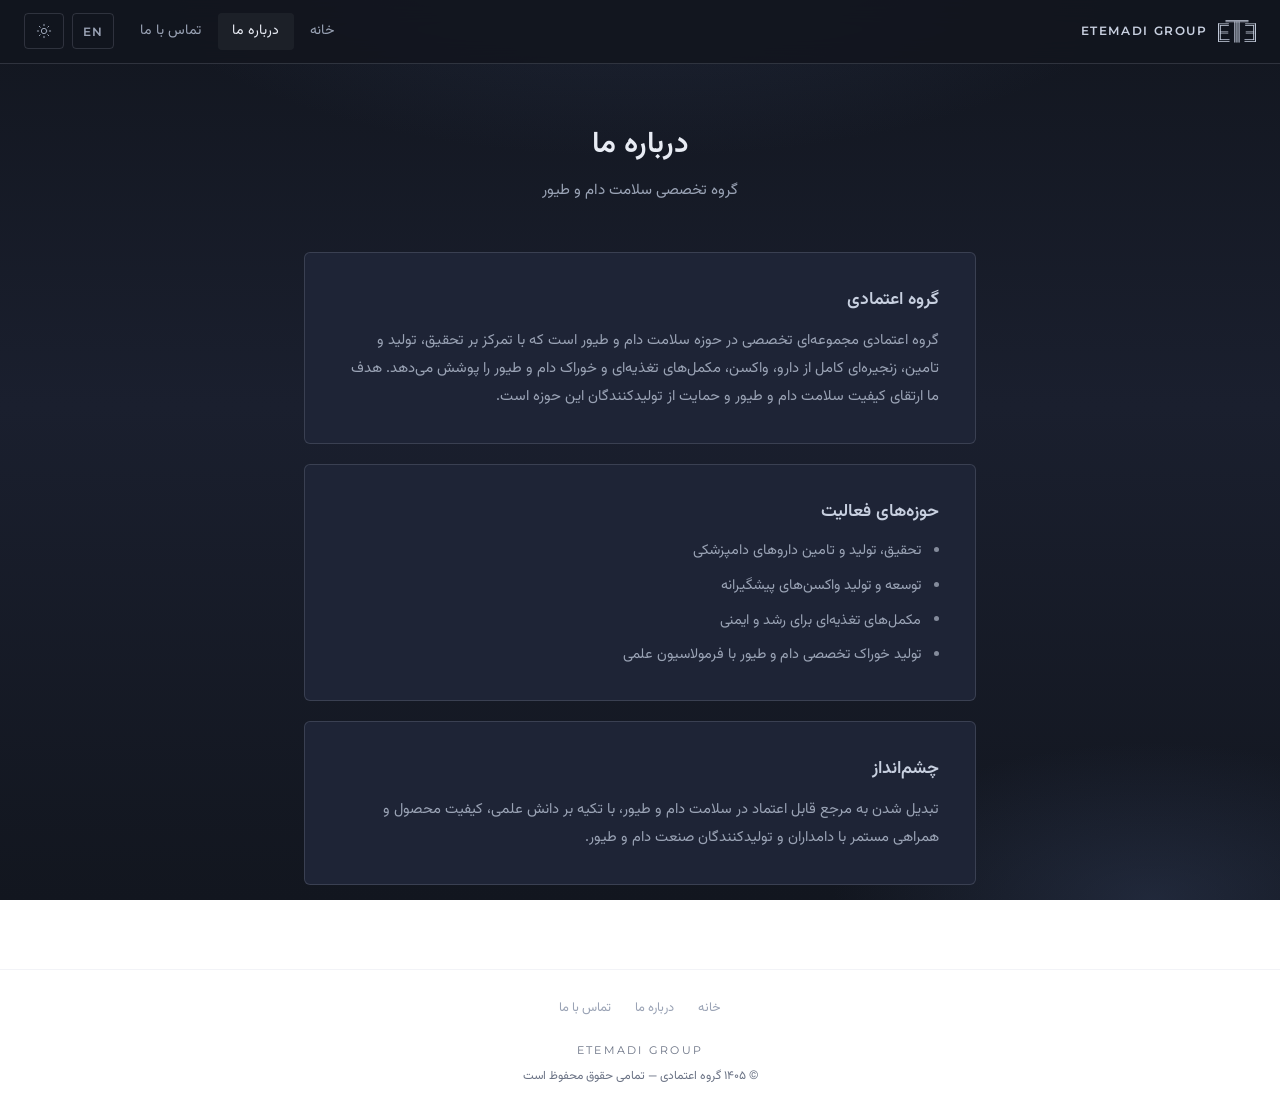
==== about.html @ 2804ebe1 "Add project" ====
﻿<!DOCTYPE html>
<html lang="fa" dir="rtl" data-theme="dark">
<head>
  <meta charset="UTF-8" />
  <meta name="viewport" content="width=device-width, initial-scale=1.0" />
  <title>درباره ما | گروه اعتمادی</title>
  <meta name="description" content="آشنایی با گروه اعتمادی — گروه تخصصی سلامت دام و طیور" />
  <link rel="preconnect" href="https://fonts.googleapis.com" />
  <link rel="preconnect" href="https://fonts.gstatic.com" crossorigin />
  <link href="https://fonts.googleapis.com/css2?family=Montserrat:wght@400;500;600&family=Vazirmatn:wght@300;400;500;600;700&display=swap" rel="stylesheet" />
  <link rel="stylesheet" href="css/style.css" />
  <link rel="icon" href="assets/logo.svg" type="image/svg+xml" />
  <script>
    (function () {
      var t = localStorage.getItem("eg-theme");
      var l = localStorage.getItem("eg-lang");
      if (t === "light" || t === "dark") document.documentElement.setAttribute("data-theme", t);
      if (l === "en") { document.documentElement.lang = "en"; document.documentElement.dir = "ltr"; }
    })();
  </script>
</head>
<body data-page="about">
  <nav class="site-nav">
    <a href="index.html" class="nav-brand" aria-label="Etemadi Group">
      <svg class="logo-mark" viewBox="0 0 396 235" fill="currentColor" xmlns="http://www.w3.org/2000/svg" aria-hidden="true">
        <rect x="78" y="0" width="240" height="8"/><rect x="78" y="15" width="240" height="8"/>
        <rect x="170" y="15" width="11" height="220"/><rect x="192" y="15" width="11" height="220"/><rect x="214" y="15" width="11" height="220"/>
        <rect x="0" y="36" width="10" height="191"/><rect x="19" y="54" width="10" height="155"/>
        <rect x="0" y="36" width="113" height="8"/><rect x="19" y="54" width="94" height="8"/>
        <rect x="19" y="117" width="88" height="5"/><rect x="19" y="132" width="88" height="8"/>
        <rect x="19" y="201" width="101" height="8"/><rect x="0" y="219" width="120" height="8"/>
        <rect x="386" y="36" width="10" height="191"/><rect x="367" y="54" width="10" height="155"/>
        <rect x="283" y="36" width="113" height="8"/><rect x="283" y="54" width="94" height="8"/>
        <rect x="289" y="117" width="88" height="5"/><rect x="289" y="132" width="88" height="8"/>
        <rect x="276" y="201" width="101" height="8"/><rect x="276" y="219" width="120" height="8"/>
      </svg>
      <span data-i18n="brand.name">ETEMADI GROUP</span>
    </a>

    <div class="nav-end">
      <ul class="nav-links" id="navLinks">
        <li><a href="index.html" data-i18n="nav.home">خانه</a></li>
        <li><a href="about.html" class="active" data-i18n="nav.about">درباره ما</a></li>
        <li><a href="contact.html" data-i18n="nav.contact">تماس با ما</a></li>
      </ul>

      <div class="nav-controls">
        <button type="button" class="ctrl-btn" id="langToggle" title="Language">EN</button>
        <button type="button" class="ctrl-btn" id="themeToggle" aria-label="Theme">
          <svg viewBox="0 0 24 24" fill="none" stroke="currentColor" stroke-width="1.5" stroke-linecap="round" stroke-linejoin="round" data-theme-icon>
            <circle cx="12" cy="12" r="4"/>
            <path d="M12 2v2M12 20v2M4.93 4.93l1.41 1.41M17.66 17.66l1.41 1.41M2 12h2M20 12h2M4.93 19.07l1.41-1.41M17.66 6.34l1.41-1.41"/>
          </svg>
        </button>
        <button class="nav-toggle" type="button" id="navToggle" data-i18n-aria="nav.menu" aria-label="منو">☰</button>
      </div>
    </div>
  </nav>

  <header class="page-hero">
    <h1 data-i18n="about.title">درباره ما</h1>
    <p data-i18n="about.lead">گروه تخصصی سلامت دام و طیور</p>
  </header>

  <main class="page-content">
    <div class="about-block">
      <h2 data-i18n="about.who.title">گروه اعتمادی</h2>
      <p data-i18n="about.who.body">
        گروه اعتمادی مجموعه‌ای تخصصی در حوزه سلامت دام و طیور است که با تمرکز بر تحقیق،
        تولید و تامین، زنجیره‌ای کامل از دارو، واکسن، مکمل‌های تغذیه‌ای و خوراک دام و طیور را
        پوشش می‌دهد. هدف ما ارتقای کیفیت سلامت دام و طیور و حمایت از تولیدکنندگان این حوزه است.
      </p>
    </div>

    <div class="about-block">
      <h2 data-i18n="about.areas.title">حوزه‌های فعالیت</h2>
      <ul class="about-list">
        <li data-i18n="about.areas.1">تحقیق، تولید و تامین داروهای دامپزشکی</li>
        <li data-i18n="about.areas.2">توسعه و تولید واکسن‌های پیشگیرانه</li>
        <li data-i18n="about.areas.3">مکمل‌های تغذیه‌ای برای رشد و ایمنی</li>
        <li data-i18n="about.areas.4">تولید خوراک تخصصی دام و طیور با فرمولاسیون علمی</li>
      </ul>
    </div>

    <div class="about-block">
      <h2 data-i18n="about.vision.title">چشم‌انداز</h2>
      <p data-i18n="about.vision.body">
        تبدیل شدن به مرجع قابل اعتماد در سلامت دام و طیور، با تکیه بر دانش علمی،
        کیفیت محصول و همراهی مستمر با دامداران و تولیدکنندگان صنعت دام و طیور.
      </p>
    </div>
  </main>

  <footer class="site-footer">
    <ul class="footer-nav">
      <li><a href="index.html" data-i18n="nav.home">خانه</a></li>
      <li><a href="about.html" data-i18n="nav.about">درباره ما</a></li>
      <li><a href="contact.html" data-i18n="nav.contact">تماس با ما</a></li>
    </ul>
    <p class="footer-brand">ETEMADI GROUP</p>
    <p class="footer-copy" data-i18n="footer.copy">© ۱۴۰۵ گروه اعتمادی — تمامی حقوق محفوظ است</p>
  </footer>

  <script src="js/app.js"></script>
</body>
</html>
---- css/style.css ----
/* Dark theme — navy / charcoal (original) */
:root,
[data-theme="dark"] {
  --bg: #1a1f2e;
  --bg-deep: #12161f;
  --bg-card: #1e2436;
  --bg-nav: rgba(18, 22, 31, 0.9);
  --border: rgba(180, 190, 210, 0.18);
  --border-hover: rgba(200, 210, 230, 0.4);
  --text: #e8ecf4;
  --text-muted: #9aa3b5;
  --text-dim: #6b7385;
  --accent: #c8d0e0;
  --icon-frame: rgba(180, 190, 210, 0.28);
  --btn-bg: #c8d0e0;
  --btn-text: #12161f;
  --glow: rgba(60, 75, 110, 0.35);
  --shadow: rgba(0, 0, 0, 0.35);
  --success: #8fbf9a;
}

/* Light theme */
[data-theme="light"] {
  --bg: #eef1f6;
  --bg-deep: #e2e6ee;
  --bg-card: #ffffff;
  --bg-nav: rgba(255, 255, 255, 0.92);
  --border: rgba(26, 31, 46, 0.12);
  --border-hover: rgba(26, 31, 46, 0.28);
  --text: #1a1f2e;
  --text-muted: #4a5368;
  --text-dim: #7a8498;
  --accent: #1a1f2e;
  --icon-frame: rgba(26, 31, 46, 0.2);
  --btn-bg: #1a1f2e;
  --btn-text: #eef1f6;
  --glow: rgba(60, 75, 110, 0.1);
  --shadow: rgba(26, 31, 46, 0.12);
  --success: #2d6a4f;
}

:root {
  --max: 1100px;
  --nav-h: 64px;
}

*,
*::before,
*::after {
  box-sizing: border-box;
  margin: 0;
  padding: 0;
}

html {
  scroll-behavior: smooth;
}

body {
  font-family: "Vazirmatn", "Montserrat", "Segoe UI", sans-serif;
  background:
    radial-gradient(ellipse 80% 50% at 50% -10%, var(--glow), transparent 55%),
    radial-gradient(ellipse 50% 35% at 90% 100%, var(--glow), transparent 50%),
    linear-gradient(180deg, var(--bg-deep) 0%, var(--bg) 45%, var(--bg-deep) 100%);
  background-attachment: fixed;
  color: var(--text);
  min-height: 100vh;
  line-height: 1.7;
  transition: background 0.35s ease, color 0.25s ease;
}

html[dir="ltr"] body {
  font-family: "Montserrat", "Vazirmatn", "Segoe UI", sans-serif;
}

a {
  color: inherit;
  text-decoration: none;
}

img {
  max-width: 100%;
  display: block;
}

/* ——— Nav ——— */
.site-nav {
  position: sticky;
  top: 0;
  z-index: 100;
  height: var(--nav-h);
  display: flex;
  align-items: center;
  justify-content: space-between;
  gap: 1rem;
  padding: 0 1.5rem;
  background: var(--bg-nav);
  backdrop-filter: blur(12px);
  border-bottom: 1px solid var(--border);
  transition: background 0.3s, border-color 0.3s;
}

.nav-brand {
  display: flex;
  align-items: center;
  gap: 0.65rem;
  font-family: "Montserrat", sans-serif;
  font-size: 0.72rem;
  letter-spacing: 0.14em;
  font-weight: 600;
  color: var(--accent);
  flex-shrink: 0;
}

.nav-brand .logo-mark {
  width: 38px;
  height: auto;
  color: var(--accent);
  display: block;
  flex-shrink: 0;
}

.nav-controls {
  display: flex;
  align-items: center;
  gap: 0.5rem;
}

.nav-links {
  display: flex;
  list-style: none;
  gap: 0.15rem;
}

.nav-links a {
  display: block;
  padding: 0.4rem 0.9rem;
  font-size: 0.88rem;
  color: var(--text-muted);
  border-radius: 4px;
  transition: color 0.2s, background 0.2s;
}

.nav-links a:hover,
.nav-links a.active {
  color: var(--text);
  background: rgba(128, 128, 128, 0.1);
}

.ctrl-btn {
  display: inline-flex;
  align-items: center;
  justify-content: center;
  gap: 0.3rem;
  min-width: 40px;
  height: 36px;
  padding: 0 0.65rem;
  background: transparent;
  border: 1px solid var(--border);
  border-radius: 4px;
  color: var(--text-muted);
  font-family: "Montserrat", "Vazirmatn", sans-serif;
  font-size: 0.75rem;
  font-weight: 600;
  letter-spacing: 0.04em;
  cursor: pointer;
  transition: color 0.2s, border-color 0.2s, background 0.2s;
}

.ctrl-btn:hover {
  color: var(--text);
  border-color: var(--border-hover);
}

.ctrl-btn svg {
  width: 16px;
  height: 16px;
}

.nav-toggle {
  display: none;
  background: none;
  border: 1px solid var(--border);
  color: var(--text);
  width: 40px;
  height: 36px;
  border-radius: 4px;
  cursor: pointer;
  font-size: 1.15rem;
}

.nav-end {
  display: flex;
  align-items: center;
  gap: 0.75rem;
}

/* ——— Hero ——— */
.hero {
  text-align: center;
  padding: 3.5rem 1.5rem 2rem;
  animation: fadeUp 0.8s ease both;
}

.logo-wrap {
  margin-bottom: 1.5rem;
}

.logo-wrap .logo-mark {
  width: min(180px, 46vw);
  height: auto;
  margin: 0 auto;
  color: var(--accent);
  display: block;
  filter: drop-shadow(0 4px 18px rgba(180, 200, 230, 0.12));
  animation: logoIn 0.9s ease both;
}

[data-theme="light"] .logo-wrap .logo-mark {
  filter: drop-shadow(0 4px 16px rgba(26, 31, 46, 0.12));
}

.brand-name {
  font-family: "Montserrat", sans-serif;
  font-size: clamp(1.35rem, 3.2vw, 1.85rem);
  font-weight: 600;
  letter-spacing: 0.28em;
  color: var(--accent);
  margin-bottom: 0.85rem;
  padding-inline-end: 0.28em;
}

.tagline {
  font-size: clamp(0.95rem, 2vw, 1.1rem);
  color: var(--text);
  font-weight: 400;
  margin-bottom: 0.55rem;
}

.tagline-sub {
  font-family: "Montserrat", sans-serif;
  font-size: 0.68rem;
  letter-spacing: 0.16em;
  color: var(--text-dim);
  font-weight: 500;
  text-transform: uppercase;
}

html[lang="fa"] .tagline-sub {
  letter-spacing: 0.12em;
}

/* ——— Sections ——— */
.section {
  max-width: var(--max);
  margin: 0 auto;
  padding: 2rem 1.5rem 4rem;
}

.section-label {
  display: flex;
  align-items: center;
  justify-content: center;
  gap: 1rem;
  margin-bottom: 2rem;
  color: var(--text-muted);
  font-size: 0.9rem;
}

.section-label::before,
.section-label::after {
  content: "";
  width: 32px;
  height: 1px;
  background: var(--border-hover);
}

/* ——— Cards ——— */
.cards {
  display: grid;
  grid-template-columns: repeat(4, 1fr);
  gap: 1.1rem;
}

.card {
  background: var(--bg-card);
  border: 1px solid var(--border);
  border-radius: 6px;
  padding: 1.75rem 1.25rem 1.4rem;
  display: flex;
  flex-direction: column;
  align-items: center;
  text-align: center;
  transition: border-color 0.25s, transform 0.25s, box-shadow 0.25s, background 0.3s;
  animation: fadeUp 0.7s ease both;
}

.card:nth-child(1) { animation-delay: 0.1s; }
.card:nth-child(2) { animation-delay: 0.2s; }
.card:nth-child(3) { animation-delay: 0.3s; }
.card:nth-child(4) { animation-delay: 0.4s; }

.card:hover {
  border-color: var(--border-hover);
  transform: translateY(-4px);
  box-shadow: 0 12px 32px var(--shadow);
}

.card-icon {
  width: 48px;
  height: 48px;
  border: 1px solid var(--icon-frame);
  border-radius: 4px;
  display: flex;
  align-items: center;
  justify-content: center;
  margin-bottom: 1.25rem;
  color: var(--accent);
}

.card-icon svg {
  width: 24px;
  height: 24px;
}

.card-title {
  font-size: 1.05rem;
  font-weight: 600;
  margin-bottom: 0.2rem;
}

.card-title-en {
  font-family: "Montserrat", sans-serif;
  font-size: 0.62rem;
  letter-spacing: 0.12em;
  color: var(--text-dim);
  margin-bottom: 0.85rem;
  text-transform: uppercase;
}

html[lang="en"] .card-title-en {
  display: none;
}

.card-desc {
  font-size: 0.8rem;
  color: var(--text-muted);
  line-height: 1.75;
  margin-bottom: 1.4rem;
  flex: 1;
}

.card-link {
  font-size: 0.8rem;
  color: var(--text-muted);
  display: inline-flex;
  align-items: center;
  gap: 0.35rem;
  transition: color 0.2s;
}

.card:hover .card-link {
  color: var(--text);
}

html[dir="ltr"] .card-link .arrow::before {
  content: "→";
}

html[dir="rtl"] .card-link .arrow::before {
  content: "←";
}

/* ——— Inner pages ——— */
.page-hero {
  text-align: center;
  padding: 3.5rem 1.5rem 1.5rem;
  animation: fadeUp 0.7s ease both;
}

.page-hero h1 {
  font-size: clamp(1.4rem, 3vw, 1.85rem);
  font-weight: 600;
  margin-bottom: 0.5rem;
}

.page-hero p {
  color: var(--text-muted);
  font-size: 0.95rem;
  max-width: 480px;
  margin: 0 auto;
}

.page-content {
  max-width: 720px;
  margin: 0 auto;
  padding: 1.5rem 1.5rem 4rem;
  animation: fadeUp 0.8s ease 0.15s both;
}

.about-block {
  border: 1px solid var(--border);
  background: var(--bg-card);
  border-radius: 6px;
  padding: 2rem 2.25rem;
  margin-bottom: 1.25rem;
  transition: background 0.3s, border-color 0.3s;
}

.about-block h2 {
  font-size: 1.1rem;
  font-weight: 600;
  margin-bottom: 0.75rem;
  color: var(--accent);
}

.about-block p {
  color: var(--text-muted);
  font-size: 0.92rem;
  line-height: 1.9;
}

.about-list {
  list-style: none;
  display: grid;
  gap: 0.65rem;
  margin-top: 0.5rem;
}

.about-list li {
  color: var(--text-muted);
  font-size: 0.9rem;
  padding-inline-start: 1.1rem;
  position: relative;
}

.about-list li::before {
  content: "";
  position: absolute;
  inset-inline-start: 0;
  top: 0.55em;
  width: 5px;
  height: 5px;
  border-radius: 50%;
  background: var(--accent);
  opacity: 0.6;
}

/* ——— Contact ——— */
.contact-grid {
  display: grid;
  grid-template-columns: 1fr 1fr;
  gap: 1.25rem;
  max-width: 900px;
  margin: 0 auto;
  padding: 1.5rem 1.5rem 4rem;
}

.contact-info,
.contact-form-wrap {
  border: 1px solid var(--border);
  background: var(--bg-card);
  border-radius: 6px;
  padding: 2rem;
  animation: fadeUp 0.7s ease both;
  transition: background 0.3s, border-color 0.3s;
}

.contact-form-wrap {
  animation-delay: 0.15s;
}

.contact-info h2,
.contact-form-wrap h2 {
  font-size: 1.05rem;
  margin-bottom: 1.25rem;
  color: var(--accent);
}

.info-item {
  display: flex;
  gap: 0.9rem;
  margin-bottom: 1.35rem;
  align-items: flex-start;
}

.info-item:last-child {
  margin-bottom: 0;
}

.info-icon {
  width: 40px;
  height: 40px;
  border: 1px solid var(--icon-frame);
  border-radius: 4px;
  display: flex;
  align-items: center;
  justify-content: center;
  flex-shrink: 0;
  color: var(--accent);
}

.info-icon svg {
  width: 18px;
  height: 18px;
}

.info-label {
  font-size: 0.75rem;
  color: var(--text-dim);
  margin-bottom: 0.15rem;
}

.info-value {
  font-size: 0.9rem;
  color: var(--text);
}

.info-value.ltr {
  direction: ltr;
  unicode-bidi: embed;
}

.form-group {
  margin-bottom: 1rem;
}

.form-group label {
  display: block;
  font-size: 0.8rem;
  color: var(--text-muted);
  margin-bottom: 0.35rem;
}

.form-group input,
.form-group textarea {
  width: 100%;
  background: var(--bg-deep);
  border: 1px solid var(--border);
  border-radius: 4px;
  padding: 0.7rem 0.9rem;
  color: var(--text);
  font-family: inherit;
  font-size: 0.9rem;
  outline: none;
  transition: border-color 0.2s, background 0.3s;
}

.form-group input:focus,
.form-group textarea:focus {
  border-color: var(--border-hover);
}

.form-group textarea {
  min-height: 120px;
  resize: vertical;
}

.btn {
  display: inline-block;
  background: var(--btn-bg);
  color: var(--btn-text);
  border: none;
  border-radius: 4px;
  padding: 0.7rem 1.75rem;
  font-family: inherit;
  font-size: 0.9rem;
  font-weight: 600;
  cursor: pointer;
  transition: opacity 0.2s, transform 0.2s;
}

.btn:hover {
  opacity: 0.9;
  transform: translateY(-1px);
}

.form-note {
  margin-top: 0.85rem;
  font-size: 0.75rem;
  color: var(--text-dim);
}

.form-note.ok {
  color: var(--success);
}

/* ——— Footer ——— */
.site-footer {
  text-align: center;
  padding: 1.5rem 1rem 2rem;
  border-top: 1px solid var(--border);
}

.footer-nav {
  display: flex;
  justify-content: center;
  gap: 1.5rem;
  margin-bottom: 1.25rem;
  list-style: none;
}

.footer-nav a {
  font-size: 0.8rem;
  color: var(--text-muted);
  transition: color 0.2s;
}

.footer-nav a:hover {
  color: var(--text);
}

.footer-brand {
  font-family: "Montserrat", sans-serif;
  font-size: 0.7rem;
  letter-spacing: 0.2em;
  color: var(--text-dim);
  margin-bottom: 0.35rem;
}

.footer-copy {
  font-size: 0.75rem;
  color: var(--text-dim);
}

/* ——— Animations ——— */
@keyframes fadeUp {
  from {
    opacity: 0;
    transform: translateY(16px);
  }
  to {
    opacity: 1;
    transform: translateY(0);
  }
}

@keyframes logoIn {
  from {
    opacity: 0;
    transform: scale(0.92);
  }
  to {
    opacity: 1;
    transform: scale(1);
  }
}

/* ——— Responsive ——— */
@media (max-width: 900px) {
  .cards {
    grid-template-columns: repeat(2, 1fr);
  }

  .contact-grid {
    grid-template-columns: 1fr;
  }
}

@media (max-width: 700px) {
  .site-nav {
    padding: 0 0.85rem;
    flex-wrap: wrap;
    height: auto;
    min-height: var(--nav-h);
    padding-block: 0.65rem;
  }

  .nav-end {
    margin-inline-start: auto;
  }

  .nav-toggle {
    display: flex;
    align-items: center;
    justify-content: center;
  }

  .nav-links {
    display: none;
    width: 100%;
    order: 3;
    flex-direction: column;
    padding-top: 0.5rem;
    border-top: 1px solid var(--border);
    margin-top: 0.5rem;
  }

  .nav-links.open {
    display: flex;
  }

  .nav-links a {
    padding: 0.7rem 0.85rem;
  }

  .nav-brand span {
    display: none;
  }

  .cards {
    grid-template-columns: 1fr;
    max-width: 340px;
    margin: 0 auto;
  }

  .hero {
    padding-top: 2.5rem;
  }

  .about-block {
    padding: 1.5rem;
  }

  .brand-name {
    letter-spacing: 0.16em;
  }
}
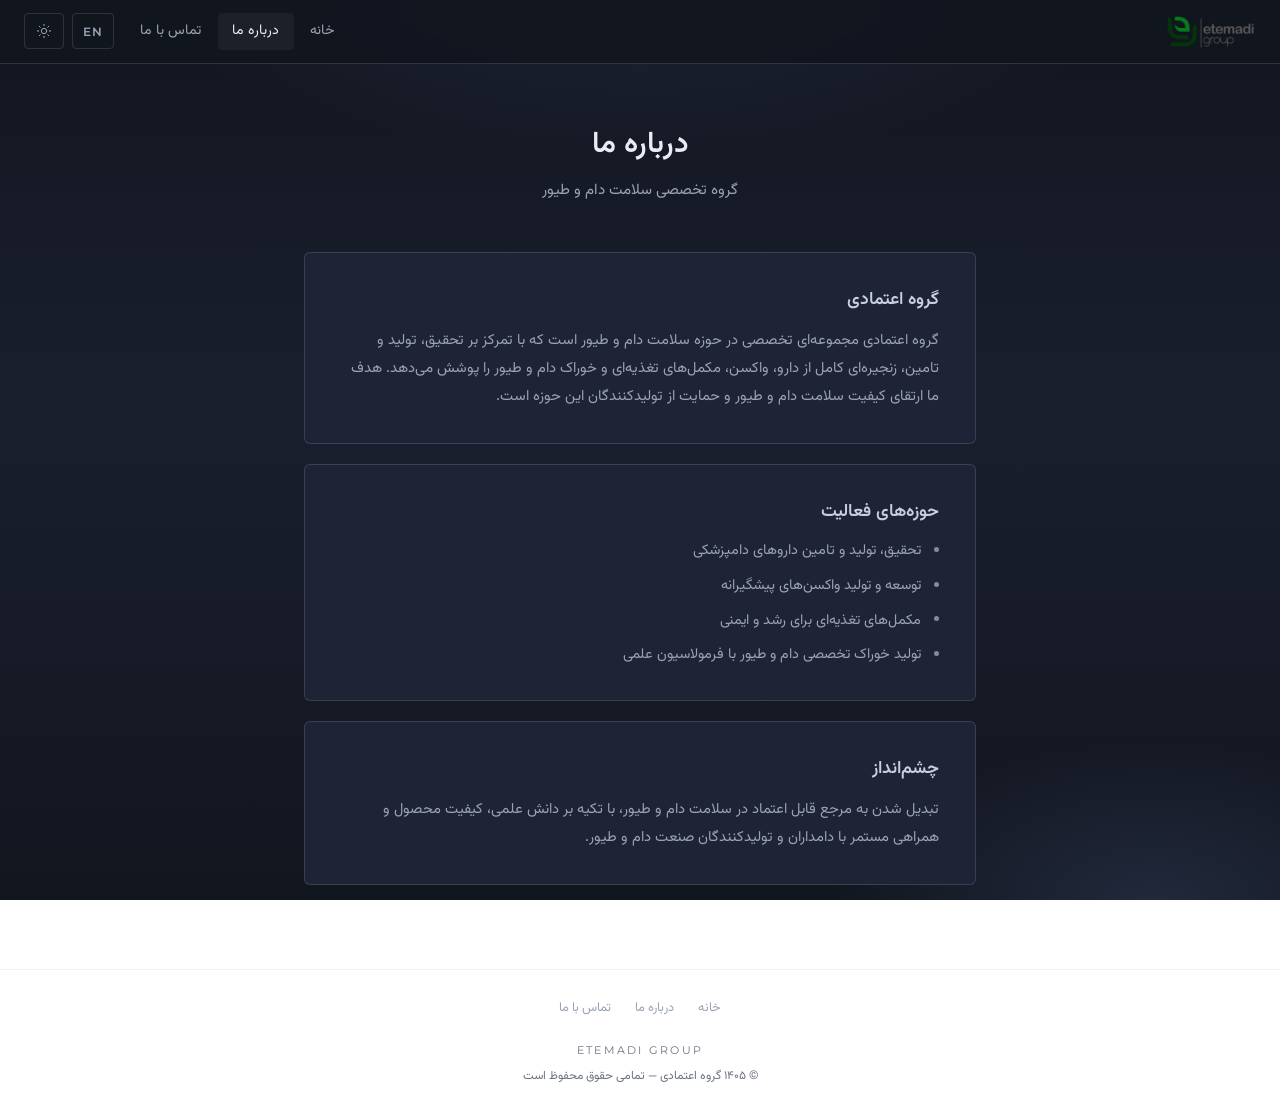
==== commit 08994902: "update logo" ====
--- a/about.html
+++ b/about.html
@@ -1,106 +1,118 @@
-﻿<!DOCTYPE html>
+﻿<!doctype html>
 <html lang="fa" dir="rtl" data-theme="dark">
-<head>
-  <meta charset="UTF-8" />
-  <meta name="viewport" content="width=device-width, initial-scale=1.0" />
-  <title>درباره ما | گروه اعتمادی</title>
-  <meta name="description" content="آشنایی با گروه اعتمادی — گروه تخصصی سلامت دام و طیور" />
-  <link rel="preconnect" href="https://fonts.googleapis.com" />
-  <link rel="preconnect" href="https://fonts.gstatic.com" crossorigin />
-  <link href="https://fonts.googleapis.com/css2?family=Montserrat:wght@400;500;600&family=Vazirmatn:wght@300;400;500;600;700&display=swap" rel="stylesheet" />
-  <link rel="stylesheet" href="css/style.css" />
-  <link rel="icon" href="assets/logo.svg" type="image/svg+xml" />
-  <script>
-    (function () {
-      var t = localStorage.getItem("eg-theme");
-      var l = localStorage.getItem("eg-lang");
-      if (t === "light" || t === "dark") document.documentElement.setAttribute("data-theme", t);
-      if (l === "en") { document.documentElement.lang = "en"; document.documentElement.dir = "ltr"; }
-    })();
-  </script>
-</head>
-<body data-page="about">
-  <nav class="site-nav">
-    <a href="index.html" class="nav-brand" aria-label="Etemadi Group">
-      <svg class="logo-mark" viewBox="0 0 396 235" fill="currentColor" xmlns="http://www.w3.org/2000/svg" aria-hidden="true">
-        <rect x="78" y="0" width="240" height="8"/><rect x="78" y="15" width="240" height="8"/>
-        <rect x="170" y="15" width="11" height="220"/><rect x="192" y="15" width="11" height="220"/><rect x="214" y="15" width="11" height="220"/>
-        <rect x="0" y="36" width="10" height="191"/><rect x="19" y="54" width="10" height="155"/>
-        <rect x="0" y="36" width="113" height="8"/><rect x="19" y="54" width="94" height="8"/>
-        <rect x="19" y="117" width="88" height="5"/><rect x="19" y="132" width="88" height="8"/>
-        <rect x="19" y="201" width="101" height="8"/><rect x="0" y="219" width="120" height="8"/>
-        <rect x="386" y="36" width="10" height="191"/><rect x="367" y="54" width="10" height="155"/>
-        <rect x="283" y="36" width="113" height="8"/><rect x="283" y="54" width="94" height="8"/>
-        <rect x="289" y="117" width="88" height="5"/><rect x="289" y="132" width="88" height="8"/>
-        <rect x="276" y="201" width="101" height="8"/><rect x="276" y="219" width="120" height="8"/>
-      </svg>
-      <span data-i18n="brand.name">ETEMADI GROUP</span>
-    </a>
+  <head>
+    <meta charset="UTF-8" />
+    <meta name="viewport" content="width=device-width, initial-scale=1.0" />
+    <title>درباره ما | گروه اعتمادی</title>
+    <meta name="description" content="آشنایی با گروه اعتمادی — گروه تخصصی سلامت دام و طیور" />
+    <link rel="preconnect" href="https://fonts.googleapis.com" />
+    <link rel="preconnect" href="https://fonts.gstatic.com" crossorigin />
+    <link
+      href="https://fonts.googleapis.com/css2?family=Montserrat:wght@400;500;600&family=Vazirmatn:wght@300;400;500;600;700&display=swap"
+      rel="stylesheet"
+    />
+    <link rel="stylesheet" href="css/style.css" />
+    <link rel="icon" href="assets/logo.png" type="image/png" />
+    <script>
+      (function () {
+        var t = localStorage.getItem("eg-theme");
+        var l = localStorage.getItem("eg-lang");
+        if (t === "light" || t === "dark") document.documentElement.setAttribute("data-theme", t);
+        if (l === "en") {
+          document.documentElement.lang = "en";
+          document.documentElement.dir = "ltr";
+        }
+      })();
+    </script>
+  </head>
+  <body data-page="about">
+    <nav class="site-nav">
+      <a href="index.html" class="nav-brand" aria-label="Etemadi Group">
+        <img class="logo-mark" src="assets/logo.png" width="160" height="65" alt="Etemadi Group" />
+      </a>
 
-    <div class="nav-end">
-      <ul class="nav-links" id="navLinks">
+      <div class="nav-end">
+        <ul class="nav-links" id="navLinks">
+          <li><a href="index.html" data-i18n="nav.home">خانه</a></li>
+          <li><a href="about.html" class="active" data-i18n="nav.about">درباره ما</a></li>
+          <li><a href="contact.html" data-i18n="nav.contact">تماس با ما</a></li>
+        </ul>
+
+        <div class="nav-controls">
+          <button type="button" class="ctrl-btn" id="langToggle" title="Language">EN</button>
+          <button type="button" class="ctrl-btn" id="themeToggle" aria-label="Theme">
+            <svg
+              viewBox="0 0 24 24"
+              fill="none"
+              stroke="currentColor"
+              stroke-width="1.5"
+              stroke-linecap="round"
+              stroke-linejoin="round"
+              data-theme-icon
+            >
+              <circle cx="12" cy="12" r="4" />
+              <path
+                d="M12 2v2M12 20v2M4.93 4.93l1.41 1.41M17.66 17.66l1.41 1.41M2 12h2M20 12h2M4.93 19.07l1.41-1.41M17.66 6.34l1.41-1.41"
+              />
+            </svg>
+          </button>
+          <button
+            class="nav-toggle"
+            type="button"
+            id="navToggle"
+            data-i18n-aria="nav.menu"
+            aria-label="منو"
+          >
+            ☰
+          </button>
+        </div>
+      </div>
+    </nav>
+
+    <header class="page-hero">
+      <h1 data-i18n="about.title">درباره ما</h1>
+      <p data-i18n="about.lead">گروه تخصصی سلامت دام و طیور</p>
+    </header>
+
+    <main class="page-content">
+      <div class="about-block">
+        <h2 data-i18n="about.who.title">گروه اعتمادی</h2>
+        <p data-i18n="about.who.body">
+          گروه اعتمادی مجموعه‌ای تخصصی در حوزه سلامت دام و طیور است که با تمرکز بر تحقیق، تولید و
+          تامین، زنجیره‌ای کامل از دارو، واکسن، مکمل‌های تغذیه‌ای و خوراک دام و طیور را پوشش می‌دهد.
+          هدف ما ارتقای کیفیت سلامت دام و طیور و حمایت از تولیدکنندگان این حوزه است.
+        </p>
+      </div>
+
+      <div class="about-block">
+        <h2 data-i18n="about.areas.title">حوزه‌های فعالیت</h2>
+        <ul class="about-list">
+          <li data-i18n="about.areas.1">تحقیق، تولید و تامین داروهای دامپزشکی</li>
+          <li data-i18n="about.areas.2">توسعه و تولید واکسن‌های پیشگیرانه</li>
+          <li data-i18n="about.areas.3">مکمل‌های تغذیه‌ای برای رشد و ایمنی</li>
+          <li data-i18n="about.areas.4">تولید خوراک تخصصی دام و طیور با فرمولاسیون علمی</li>
+        </ul>
+      </div>
+
+      <div class="about-block">
+        <h2 data-i18n="about.vision.title">چشم‌انداز</h2>
+        <p data-i18n="about.vision.body">
+          تبدیل شدن به مرجع قابل اعتماد در سلامت دام و طیور، با تکیه بر دانش علمی، کیفیت محصول و
+          همراهی مستمر با دامداران و تولیدکنندگان صنعت دام و طیور.
+        </p>
+      </div>
+    </main>
+
+    <footer class="site-footer">
+      <ul class="footer-nav">
         <li><a href="index.html" data-i18n="nav.home">خانه</a></li>
-        <li><a href="about.html" class="active" data-i18n="nav.about">درباره ما</a></li>
+        <li><a href="about.html" data-i18n="nav.about">درباره ما</a></li>
         <li><a href="contact.html" data-i18n="nav.contact">تماس با ما</a></li>
       </ul>
+      <p class="footer-brand">ETEMADI GROUP</p>
+      <p class="footer-copy" data-i18n="footer.copy">© ۱۴۰۵ گروه اعتمادی — تمامی حقوق محفوظ است</p>
+    </footer>
 
-      <div class="nav-controls">
-        <button type="button" class="ctrl-btn" id="langToggle" title="Language">EN</button>
-        <button type="button" class="ctrl-btn" id="themeToggle" aria-label="Theme">
-          <svg viewBox="0 0 24 24" fill="none" stroke="currentColor" stroke-width="1.5" stroke-linecap="round" stroke-linejoin="round" data-theme-icon>
-            <circle cx="12" cy="12" r="4"/>
-            <path d="M12 2v2M12 20v2M4.93 4.93l1.41 1.41M17.66 17.66l1.41 1.41M2 12h2M20 12h2M4.93 19.07l1.41-1.41M17.66 6.34l1.41-1.41"/>
-          </svg>
-        </button>
-        <button class="nav-toggle" type="button" id="navToggle" data-i18n-aria="nav.menu" aria-label="منو">☰</button>
-      </div>
-    </div>
-  </nav>
-
-  <header class="page-hero">
-    <h1 data-i18n="about.title">درباره ما</h1>
-    <p data-i18n="about.lead">گروه تخصصی سلامت دام و طیور</p>
-  </header>
-
-  <main class="page-content">
-    <div class="about-block">
-      <h2 data-i18n="about.who.title">گروه اعتمادی</h2>
-      <p data-i18n="about.who.body">
-        گروه اعتمادی مجموعه‌ای تخصصی در حوزه سلامت دام و طیور است که با تمرکز بر تحقیق،
-        تولید و تامین، زنجیره‌ای کامل از دارو، واکسن، مکمل‌های تغذیه‌ای و خوراک دام و طیور را
-        پوشش می‌دهد. هدف ما ارتقای کیفیت سلامت دام و طیور و حمایت از تولیدکنندگان این حوزه است.
-      </p>
-    </div>
-
-    <div class="about-block">
-      <h2 data-i18n="about.areas.title">حوزه‌های فعالیت</h2>
-      <ul class="about-list">
-        <li data-i18n="about.areas.1">تحقیق، تولید و تامین داروهای دامپزشکی</li>
-        <li data-i18n="about.areas.2">توسعه و تولید واکسن‌های پیشگیرانه</li>
-        <li data-i18n="about.areas.3">مکمل‌های تغذیه‌ای برای رشد و ایمنی</li>
-        <li data-i18n="about.areas.4">تولید خوراک تخصصی دام و طیور با فرمولاسیون علمی</li>
-      </ul>
-    </div>
-
-    <div class="about-block">
-      <h2 data-i18n="about.vision.title">چشم‌انداز</h2>
-      <p data-i18n="about.vision.body">
-        تبدیل شدن به مرجع قابل اعتماد در سلامت دام و طیور، با تکیه بر دانش علمی،
-        کیفیت محصول و همراهی مستمر با دامداران و تولیدکنندگان صنعت دام و طیور.
-      </p>
-    </div>
-  </main>
-
-  <footer class="site-footer">
-    <ul class="footer-nav">
-      <li><a href="index.html" data-i18n="nav.home">خانه</a></li>
-      <li><a href="about.html" data-i18n="nav.about">درباره ما</a></li>
-      <li><a href="contact.html" data-i18n="nav.contact">تماس با ما</a></li>
-    </ul>
-    <p class="footer-brand">ETEMADI GROUP</p>
-    <p class="footer-copy" data-i18n="footer.copy">© ۱۴۰۵ گروه اعتمادی — تمامی حقوق محفوظ است</p>
-  </footer>
-
-  <script src="js/app.js"></script>
-</body>
+    <script src="js/app.js"></script>
+  </body>
 </html>
--- a/css/style.css
+++ b/css/style.css
@@ -66,7 +66,9 @@
   color: var(--text);
   min-height: 100vh;
   line-height: 1.7;
-  transition: background 0.35s ease, color 0.25s ease;
+  transition:
+    background 0.35s ease,
+    color 0.25s ease;
 }
 
 html[dir="ltr"] body {
@@ -97,25 +99,20 @@
   background: var(--bg-nav);
   backdrop-filter: blur(12px);
   border-bottom: 1px solid var(--border);
-  transition: background 0.3s, border-color 0.3s;
+  transition:
+    background 0.3s,
+    border-color 0.3s;
 }
 
 .nav-brand {
   display: flex;
   align-items: center;
-  gap: 0.65rem;
-  font-family: "Montserrat", sans-serif;
-  font-size: 0.72rem;
-  letter-spacing: 0.14em;
-  font-weight: 600;
-  color: var(--accent);
   flex-shrink: 0;
 }
 
 .nav-brand .logo-mark {
-  width: 38px;
-  height: auto;
-  color: var(--accent);
+  width: auto;
+  height: 36px;
   display: block;
   flex-shrink: 0;
 }
@@ -138,7 +135,9 @@
   font-size: 0.88rem;
   color: var(--text-muted);
   border-radius: 4px;
-  transition: color 0.2s, background 0.2s;
+  transition:
+    color 0.2s,
+    background 0.2s;
 }
 
 .nav-links a:hover,
@@ -164,7 +163,10 @@
   font-weight: 600;
   letter-spacing: 0.04em;
   cursor: pointer;
-  transition: color 0.2s, border-color 0.2s, background 0.2s;
+  transition:
+    color 0.2s,
+    border-color 0.2s,
+    background 0.2s;
 }
 
 .ctrl-btn:hover {
@@ -207,10 +209,9 @@
 }
 
 .logo-wrap .logo-mark {
-  width: min(180px, 46vw);
+  width: min(320px, 78vw);
   height: auto;
   margin: 0 auto;
-  color: var(--accent);
   display: block;
   filter: drop-shadow(0 4px 18px rgba(180, 200, 230, 0.12));
   animation: logoIn 0.9s ease both;
@@ -230,6 +231,18 @@
   padding-inline-end: 0.28em;
 }
 
+.visually-hidden {
+  position: absolute;
+  width: 1px;
+  height: 1px;
+  padding: 0;
+  margin: -1px;
+  overflow: hidden;
+  clip: rect(0, 0, 0, 0);
+  white-space: nowrap;
+  border: 0;
+}
+
 .tagline {
   font-size: clamp(0.95rem, 2vw, 1.1rem);
   color: var(--text);
@@ -291,14 +304,26 @@
   flex-direction: column;
   align-items: center;
   text-align: center;
-  transition: border-color 0.25s, transform 0.25s, box-shadow 0.25s, background 0.3s;
+  transition:
+    border-color 0.25s,
+    transform 0.25s,
+    box-shadow 0.25s,
+    background 0.3s;
   animation: fadeUp 0.7s ease both;
 }
 
-.card:nth-child(1) { animation-delay: 0.1s; }
-.card:nth-child(2) { animation-delay: 0.2s; }
-.card:nth-child(3) { animation-delay: 0.3s; }
-.card:nth-child(4) { animation-delay: 0.4s; }
+.card:nth-child(1) {
+  animation-delay: 0.1s;
+}
+.card:nth-child(2) {
+  animation-delay: 0.2s;
+}
+.card:nth-child(3) {
+  animation-delay: 0.3s;
+}
+.card:nth-child(4) {
+  animation-delay: 0.4s;
+}
 
 .card:hover {
   border-color: var(--border-hover);
@@ -307,8 +332,8 @@
 }
 
 .card-icon {
-  width: 48px;
-  height: 48px;
+  width: 56px;
+  height: 56px;
   border: 1px solid var(--icon-frame);
   border-radius: 4px;
   display: flex;
@@ -319,8 +344,29 @@
 }
 
 .card-icon svg {
-  width: 24px;
-  height: 24px;
+  width: 32px;
+  height: 32px;
+}
+
+.card-icon--feed {
+  width: auto;
+  height: auto;
+  min-height: 56px;
+  padding: 0.35rem 0.5rem;
+  border: none;
+}
+
+.card-icon--feed .feed-mark {
+  width: 108px;
+  height: auto;
+  display: block;
+  object-fit: contain;
+  /* black logo → light on dark theme */
+  filter: brightness(0) invert(1);
+}
+
+[data-theme="light"] .card-icon--feed .feed-mark {
+  filter: none;
 }
 
 .card-title {
@@ -404,7 +450,9 @@
   border-radius: 6px;
   padding: 2rem 2.25rem;
   margin-bottom: 1.25rem;
-  transition: background 0.3s, border-color 0.3s;
+  transition:
+    background 0.3s,
+    border-color 0.3s;
 }
 
 .about-block h2 {
@@ -463,7 +511,9 @@
   border-radius: 6px;
   padding: 2rem;
   animation: fadeUp 0.7s ease both;
-  transition: background 0.3s, border-color 0.3s;
+  transition:
+    background 0.3s,
+    border-color 0.3s;
 }
 
 .contact-form-wrap {
@@ -543,7 +593,9 @@
   font-family: inherit;
   font-size: 0.9rem;
   outline: none;
-  transition: border-color 0.2s, background 0.3s;
+  transition:
+    border-color 0.2s,
+    background 0.3s;
 }
 
 .form-group input:focus,
@@ -567,7 +619,9 @@
   font-size: 0.9rem;
   font-weight: 600;
   cursor: pointer;
-  transition: opacity 0.2s, transform 0.2s;
+  transition:
+    opacity 0.2s,
+    transform 0.2s;
 }
 
 .btn:hover {
